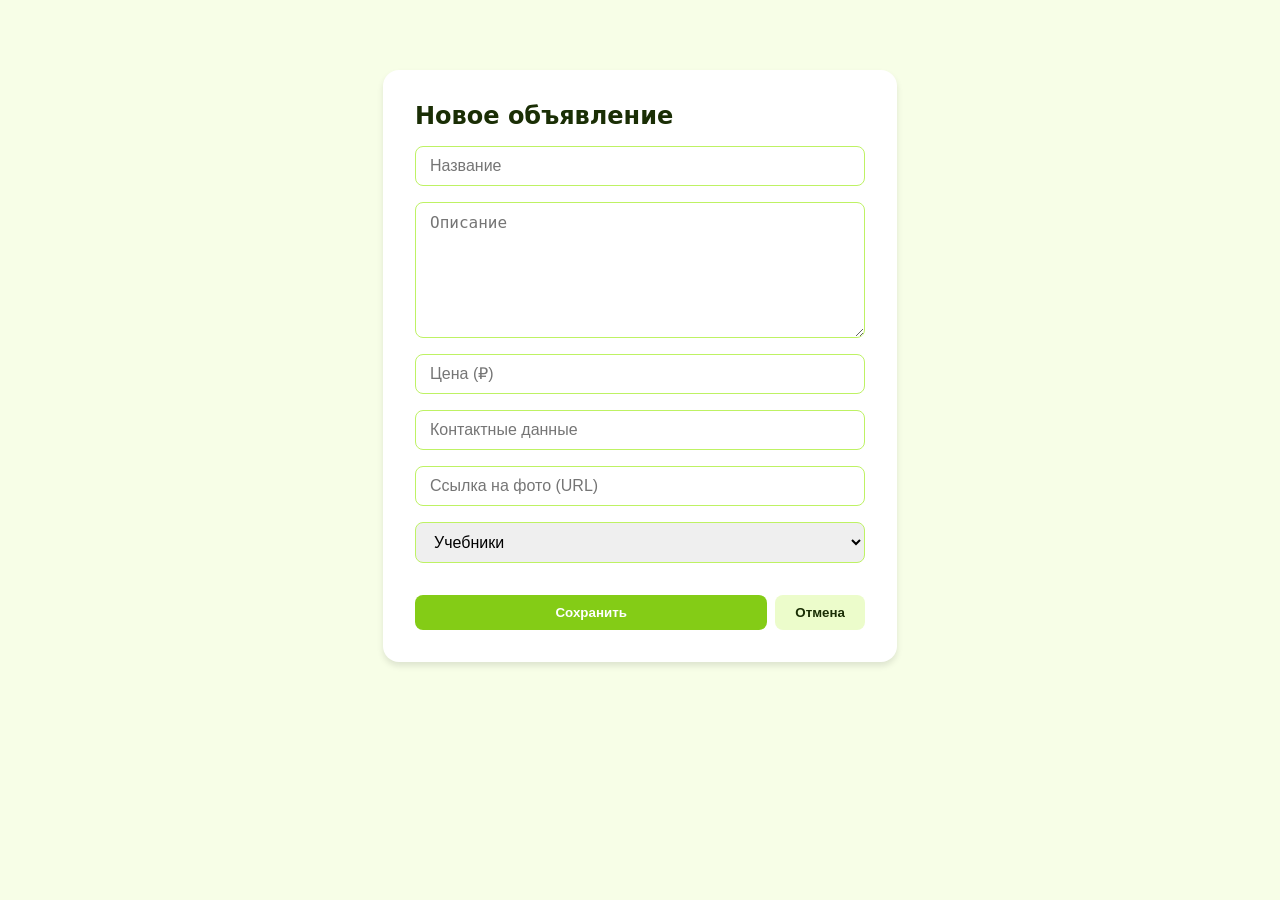
==== create.html @ a6f0f6f6 "market" ====
<!DOCTYPE html>
<html lang="ru">
<head>
    <meta charset="UTF-8">
    <title>Создать объявление - Brikc</title>
    <link rel="stylesheet" href="style.css">
</head>
<body>
    <div class="container" style="display: flex; justify-content: center; padding-top: 50px;">
        <form class="modal-content" id="ad-form" style="display: flex; box-shadow: 0 4px 6px rgba(0,0,0,0.1);">
            <h2 id="page-title" style="margin: 0">Новое объявление</h2>
            <input type="text" id="form-title" placeholder="Название" required>
            <textarea id="form-description" placeholder="Описание" rows="6" required></textarea>
            <input type="number" id="form-price" placeholder="Цена (₽)" required>
            <input type="text" id="form-contact" placeholder="Контактные данные" required>
            <input type="text" id="form-image" placeholder="Ссылка на фото (URL)">
            <select id="form-category" required>
                <option value="учебники">Учебники</option>
                <option value="электроника">Электроника</option>
                <option value="одежда">Одежда</option>
                <option value="другое">Другое</option>
            </select>
            <div class="actions">
                <button type="submit" class="btn-primary" style="flex-grow: 1;">Сохранить</button>
                <button type="button" class="btn-secondary" onclick="location.href='index.html'">Отмена</button>
            </div>
        </form>
    </div>
    <script type="module" src="create.js"></script>
</body>
</html>
---- style.css ----
:root {
            --primary: #84cc16; /* Салатовый */
            --primary-hover: #65a30d;
            --danger: #ef4444;
            --bg: #f7fee7; /* Очень светлый салатовый фон */
            --card-bg: #ffffff;
            --text-main: #1a2e05; /* Темно-зеленый для текста */
            --text-muted: #4d7c0f;
        }

        body {
            font-family: system-ui, -apple-system, sans-serif;
            background-color: var(--bg);
            color: var(--text-main);
            margin: 0;
            padding: 20px;
        }

        .container {
            max-width: 1000px;
            margin: 0 auto;
        }

        header {
            background: var(--card-bg);
            padding: 20px;
            border-radius: 12px;
            box-shadow: 0 1px 3px rgba(0,0,0,0.1);
            margin-bottom: 24px;
        }

        .header-top {
            display: flex;
            justify-content: space-between;
            align-items: center;
            margin-bottom: 20px;
        }

        .user-badge {
            background: #ecfccb;
            padding: 6px 12px;
            border-radius: 20px;
            font-size: 0.9rem;
            font-weight: 600;
        }

        .search-bar {
            display: flex;
            gap: 12px;
        }

        input, select, textarea {
            padding: 10px 14px;
            border: 1px solid #bef264;
            border-radius: 8px;
            font-size: 1rem;
        }

        input:focus { outline: 2px solid var(--primary); border-color: transparent; }

        button {
            padding: 10px 20px;
            border: none;
            border-radius: 8px;
            cursor: pointer;
            font-weight: 600;
            transition: background 0.2s;
        }

        .btn-primary { background: var(--primary); color: white; }
        .btn-primary:hover { background: var(--primary-hover); }
        .btn-danger { background: var(--danger); color: white; }
        .btn-secondary { background: #ecfccb; color: var(--text-main); }

        .grid {
            display: grid;
            grid-template-columns: repeat(auto-fill, minmax(300px, 1fr));
            gap: 20px;
        }

        .card {
            background: var(--card-bg);
            padding: 20px;
            border-radius: 12px;
            box-shadow: 0 1px 3px rgba(0,0,0,0.1);
            display: flex;
            flex-direction: column;
        }

        .card h3 { margin: 0 0 8px 0; font-size: 1.25rem; }
        .card .price { 
            font-size: 1.5rem; 
            font-weight: bold; 
            color: var(--primary); 
            margin-bottom: 12px; 
            word-break: break-all;
            max-width: 100%;
        }
        .card .desc { color: var(--text-muted); margin-bottom: 16px; flex-grow: 1; }
        .card .meta { font-size: 0.8rem; color: #9ca3af; border-top: 1px solid #ecfccb; padding-top: 12px; }
        
        .card:hover {
            transform: translateY(-2px);
            transition: transform 0.2s;
            cursor: pointer;
        }

        .actions { display: flex; gap: 8px; margin-top: 16px; }

        #modal {
            display: none;
            position: fixed;
            inset: 0;
            background: rgba(0,0,0,0.3);
            align-items: center;
            justify-content: center;
            z-index: 100;
        }

        .modal-content {
            background: white;
            padding: 32px;
            border-radius: 16px;
            width: 100%;
            max-width: 450px;
            display: flex;
            flex-direction: column;
            gap: 16px;
        }

        #pagination button {
            min-width: 40px;
            padding: 5px 10px;
            font-size: 0.9rem;
        }

        /* Новые стили для кастомных модалок */
        .custom-modal-overlay {
            display: none;
            position: fixed;
            inset: 0;
            background: rgba(0, 0, 0, 0.6);
            backdrop-filter: blur(4px);
            align-items: center;
            justify-content: center;
            z-index: 2000;
        }
        .custom-modal-overlay.active { display: flex; }
        
        .modal-card {
            background: white;
            padding: 24px;
            border-radius: 16px;
            width: 90%;
            max-width: 400px;
            box-shadow: 0 20px 25px -5px rgba(0, 0, 0, 0.1);
            text-align: center;
        }
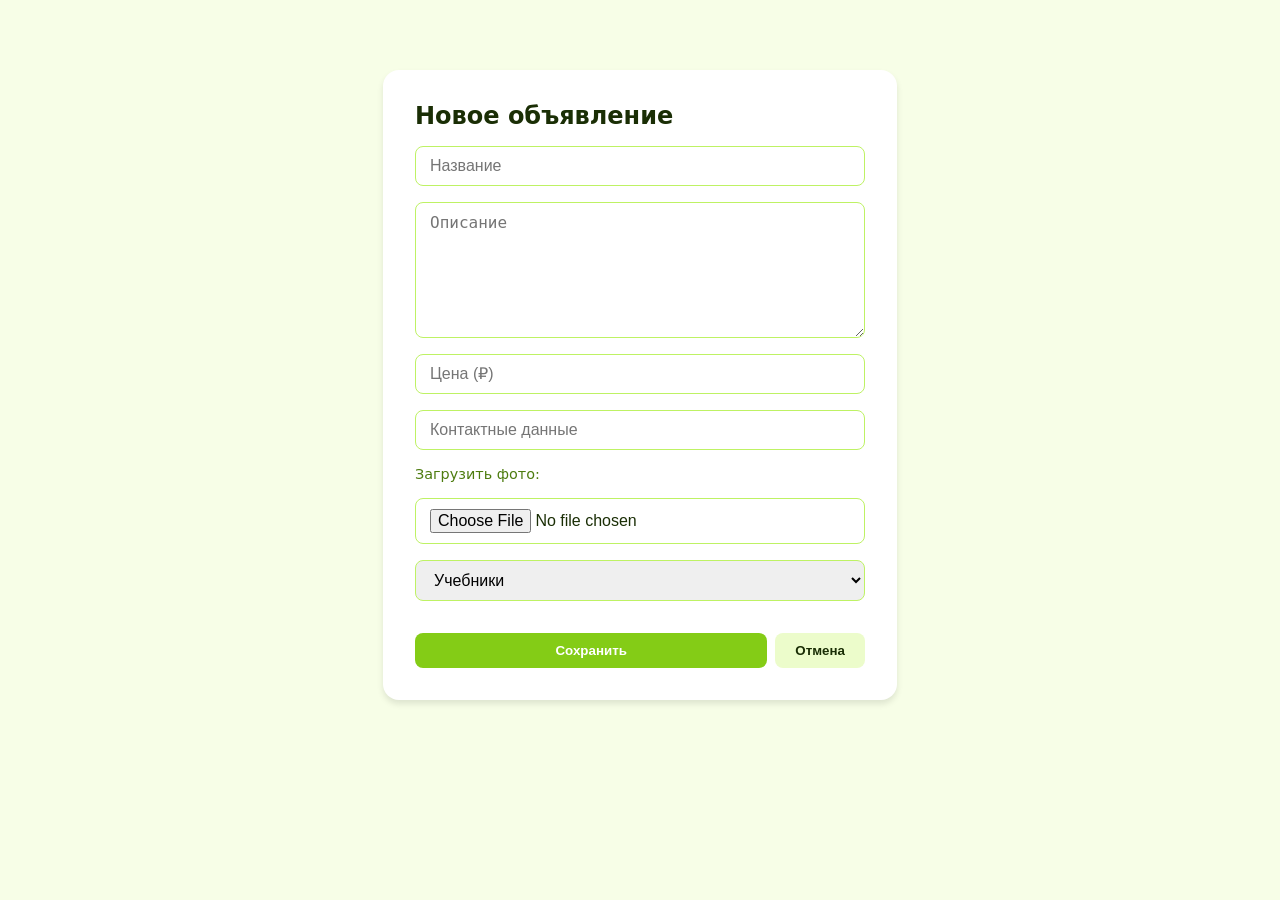
==== commit a2209513: "markets" ====
--- a/create.html
+++ b/create.html
@@ -13,7 +13,8 @@
             <textarea id="form-description" placeholder="Описание" rows="6" required></textarea>
             <input type="number" id="form-price" placeholder="Цена (₽)" required>
             <input type="text" id="form-contact" placeholder="Контактные данные" required>
-            <input type="text" id="form-image" placeholder="Ссылка на фото (URL)">
+            <label style="font-size: 0.9rem; color: var(--text-muted);">Загрузить фото:</label>
+            <input type="file" id="form-image-file" accept="image/*">
             <select id="form-category" required>
                 <option value="учебники">Учебники</option>
                 <option value="электроника">Электроника</option>
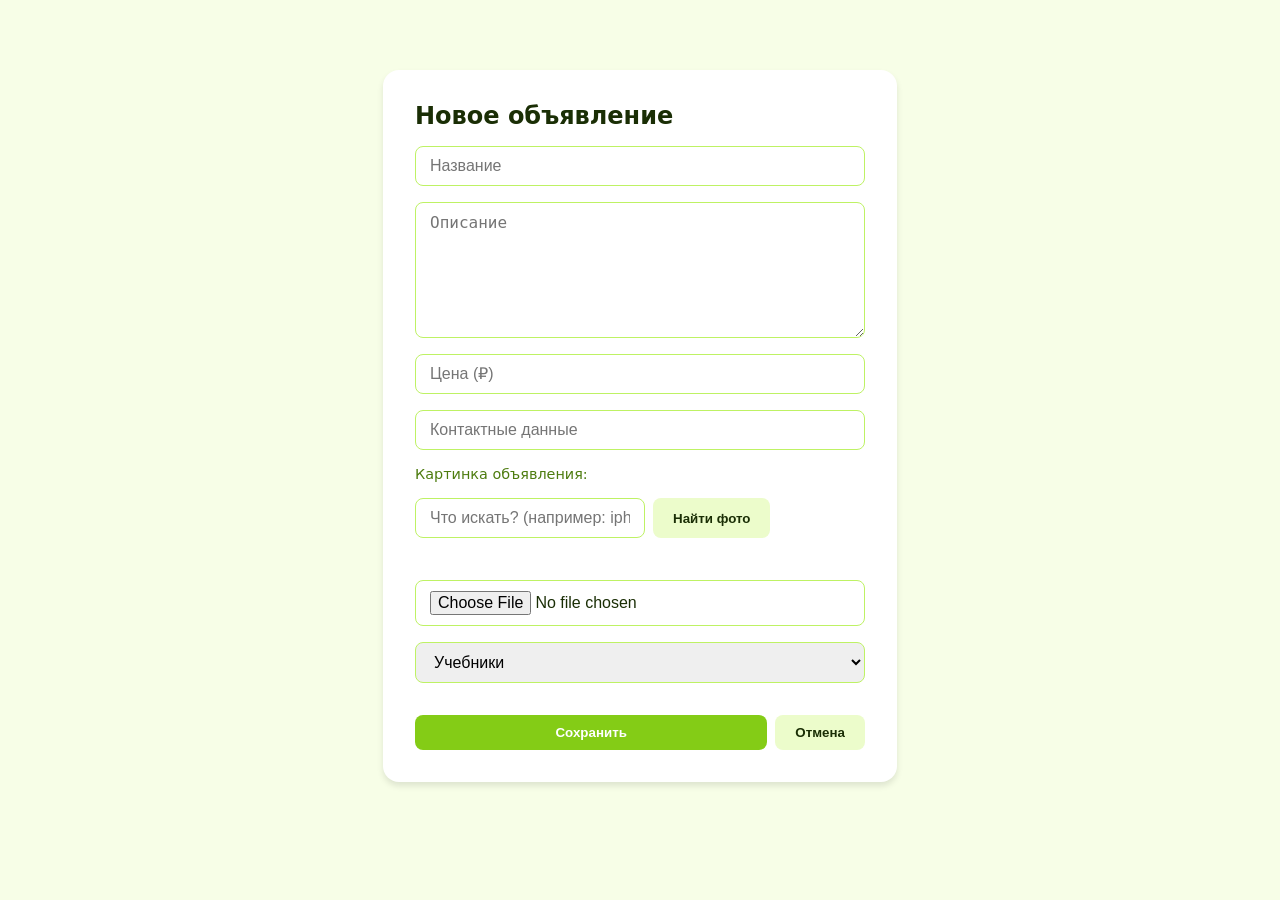
==== commit 80da9dab: "tantе" ====
--- a/create.html
+++ b/create.html
@@ -13,7 +13,19 @@
             <textarea id="form-description" placeholder="Описание" rows="6" required></textarea>
             <input type="number" id="form-price" placeholder="Цена (₽)" required>
             <input type="text" id="form-contact" placeholder="Контактные данные" required>
-            <label style="font-size: 0.9rem; color: var(--text-muted);">Загрузить фото:</label>
+            <label style="font-size: 0.9rem; color: var(--text-muted);">Картинка объявления:</label>
+<div style="display: flex; gap: 8px;">
+    <input type="text" id="search-image-query" placeholder="Что искать? (например: iphone, книга)">
+    <button type="button" class="btn-secondary" id="search-image-btn">Найти фото</button>
+</div>
+
+<div id="image-search-results" style="display: grid; grid-template-columns: repeat(3, 1fr); gap: 8px; margin-top: 10px; max-height: 150px; overflow-y: auto;"></div>
+
+<input type="hidden" id="form-image-url">
+<div id="selected-image-preview" style="margin-top: 10px; display: none;">
+    <span style="font-size: 0.8rem; color: var(--text-muted);">Выбрано:</span>
+    <img id="preview-img" src="" style="width: 100px; height: 100px; object-fit: cover; border-radius: 8px; display: block; margin-top: 5px; border: 2px solid var(--primary);">
+</div>
             <input type="file" id="form-image-file" accept="image/*">
             <select id="form-category" required>
                 <option value="учебники">Учебники</option>
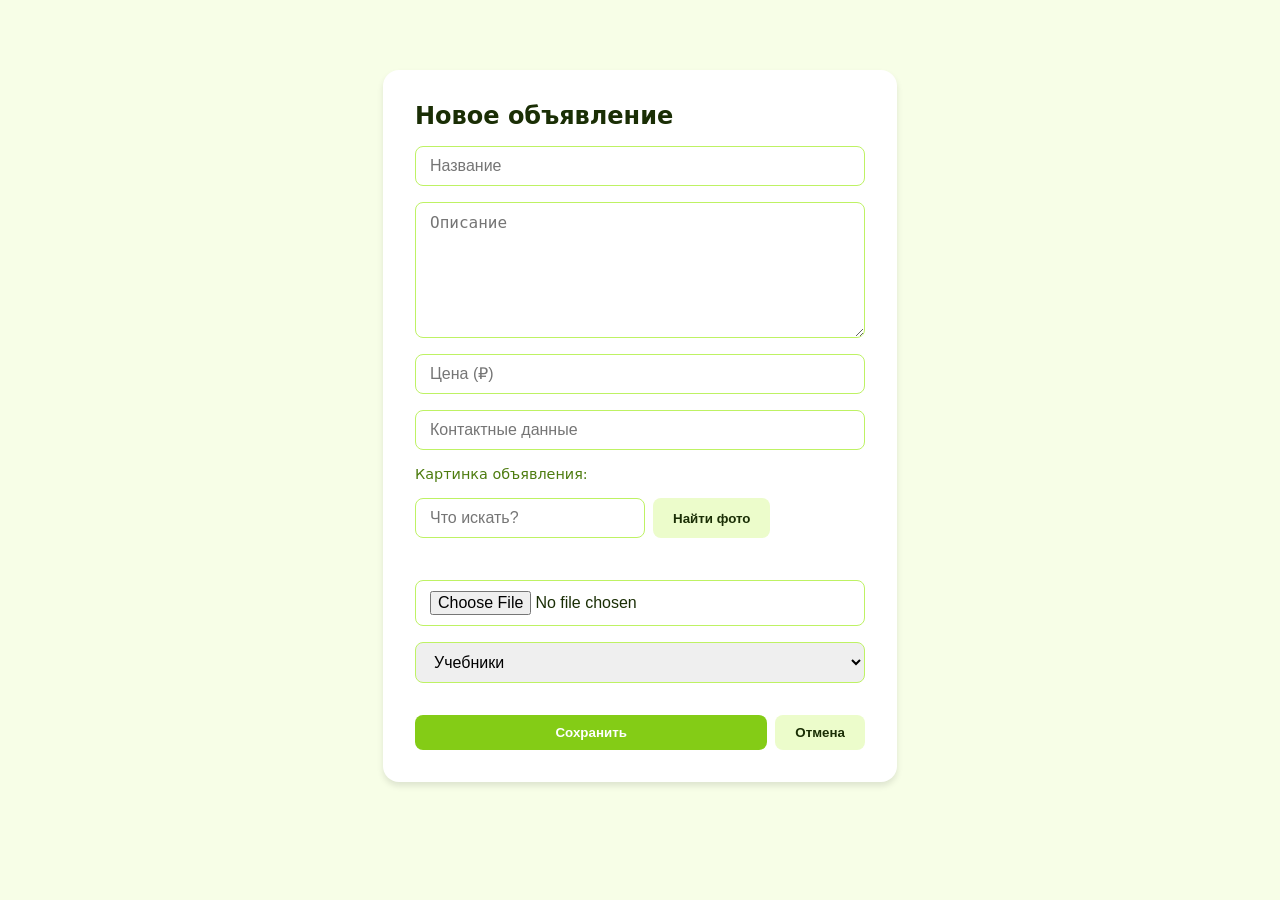
==== commit 2f715e0c: "markets" ====
--- a/create.html
+++ b/create.html
@@ -15,7 +15,7 @@
             <input type="text" id="form-contact" placeholder="Контактные данные" required>
             <label style="font-size: 0.9rem; color: var(--text-muted);">Картинка объявления:</label>
 <div style="display: flex; gap: 8px;">
-    <input type="text" id="search-image-query" placeholder="Что искать? (например: iphone, книга)">
+    <input type="text" id="search-image-query" placeholder="Что искать?">
     <button type="button" class="btn-secondary" id="search-image-btn">Найти фото</button>
 </div>
 
